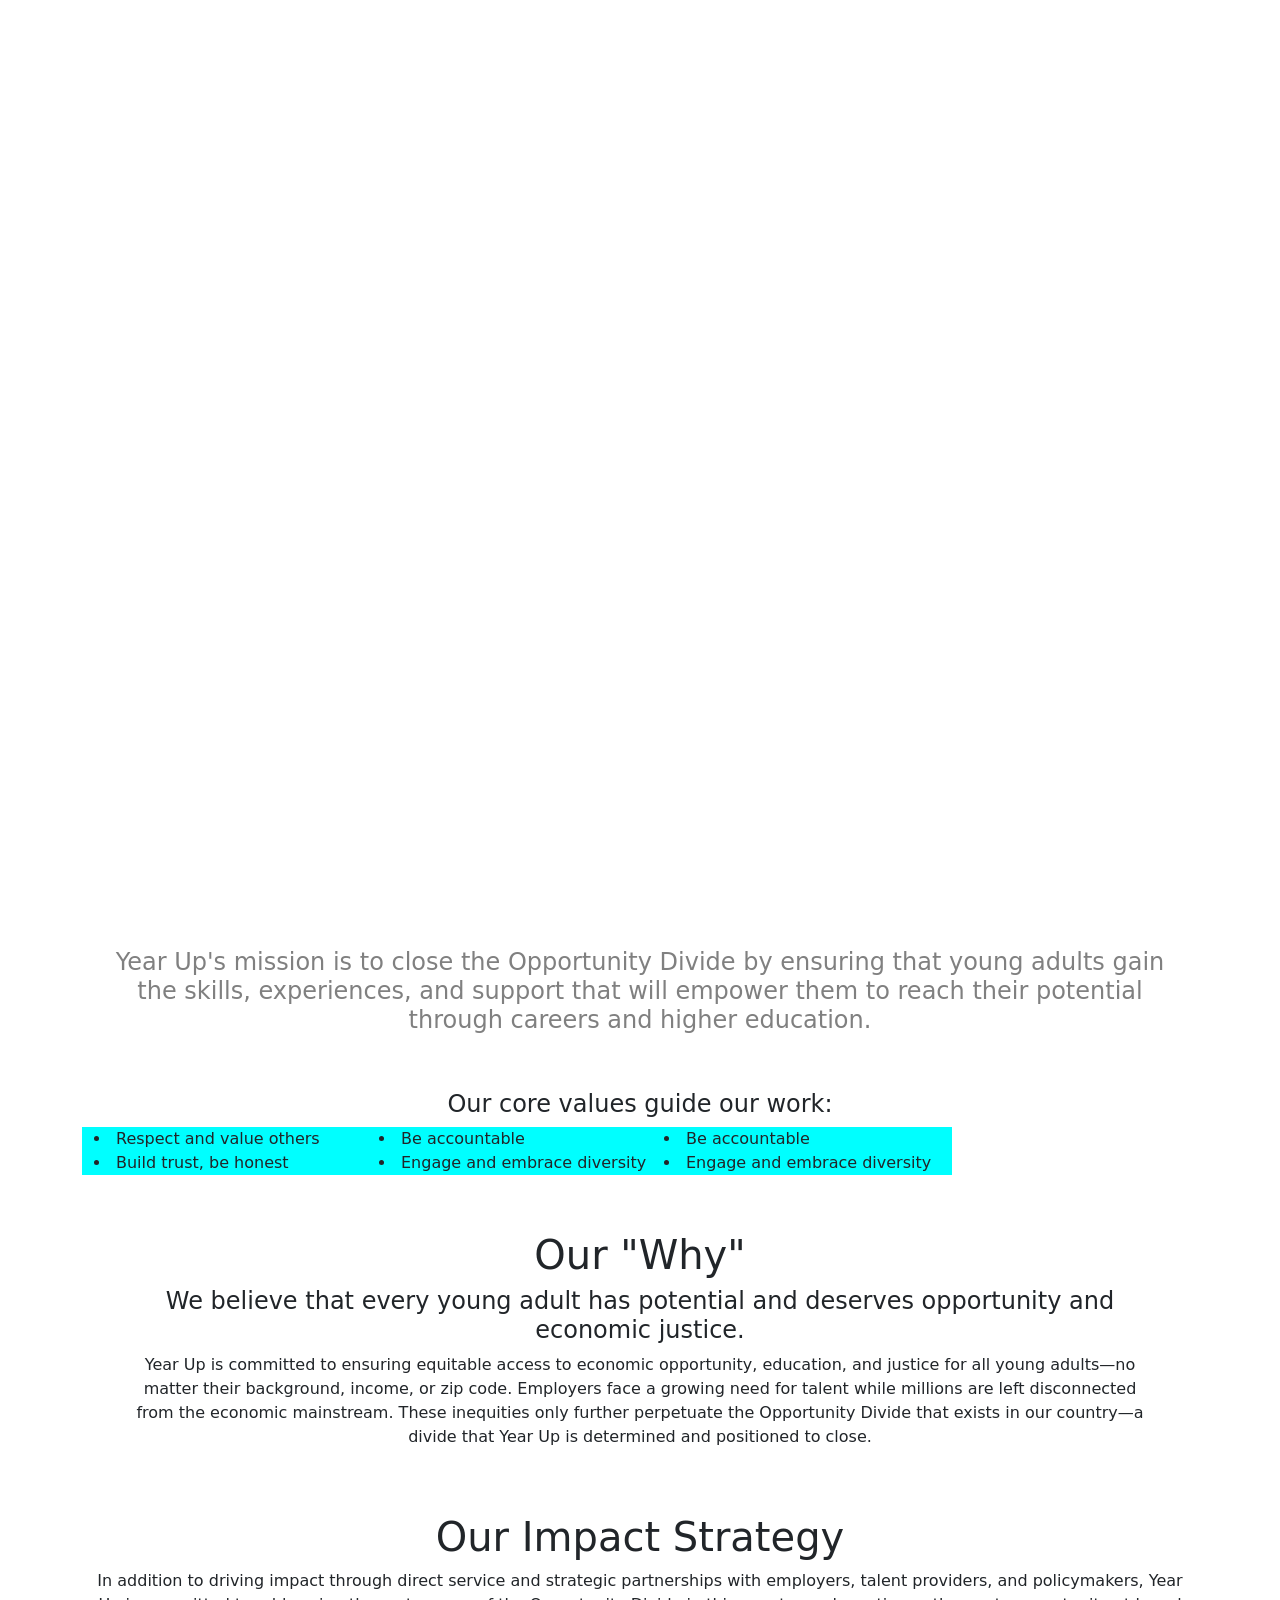
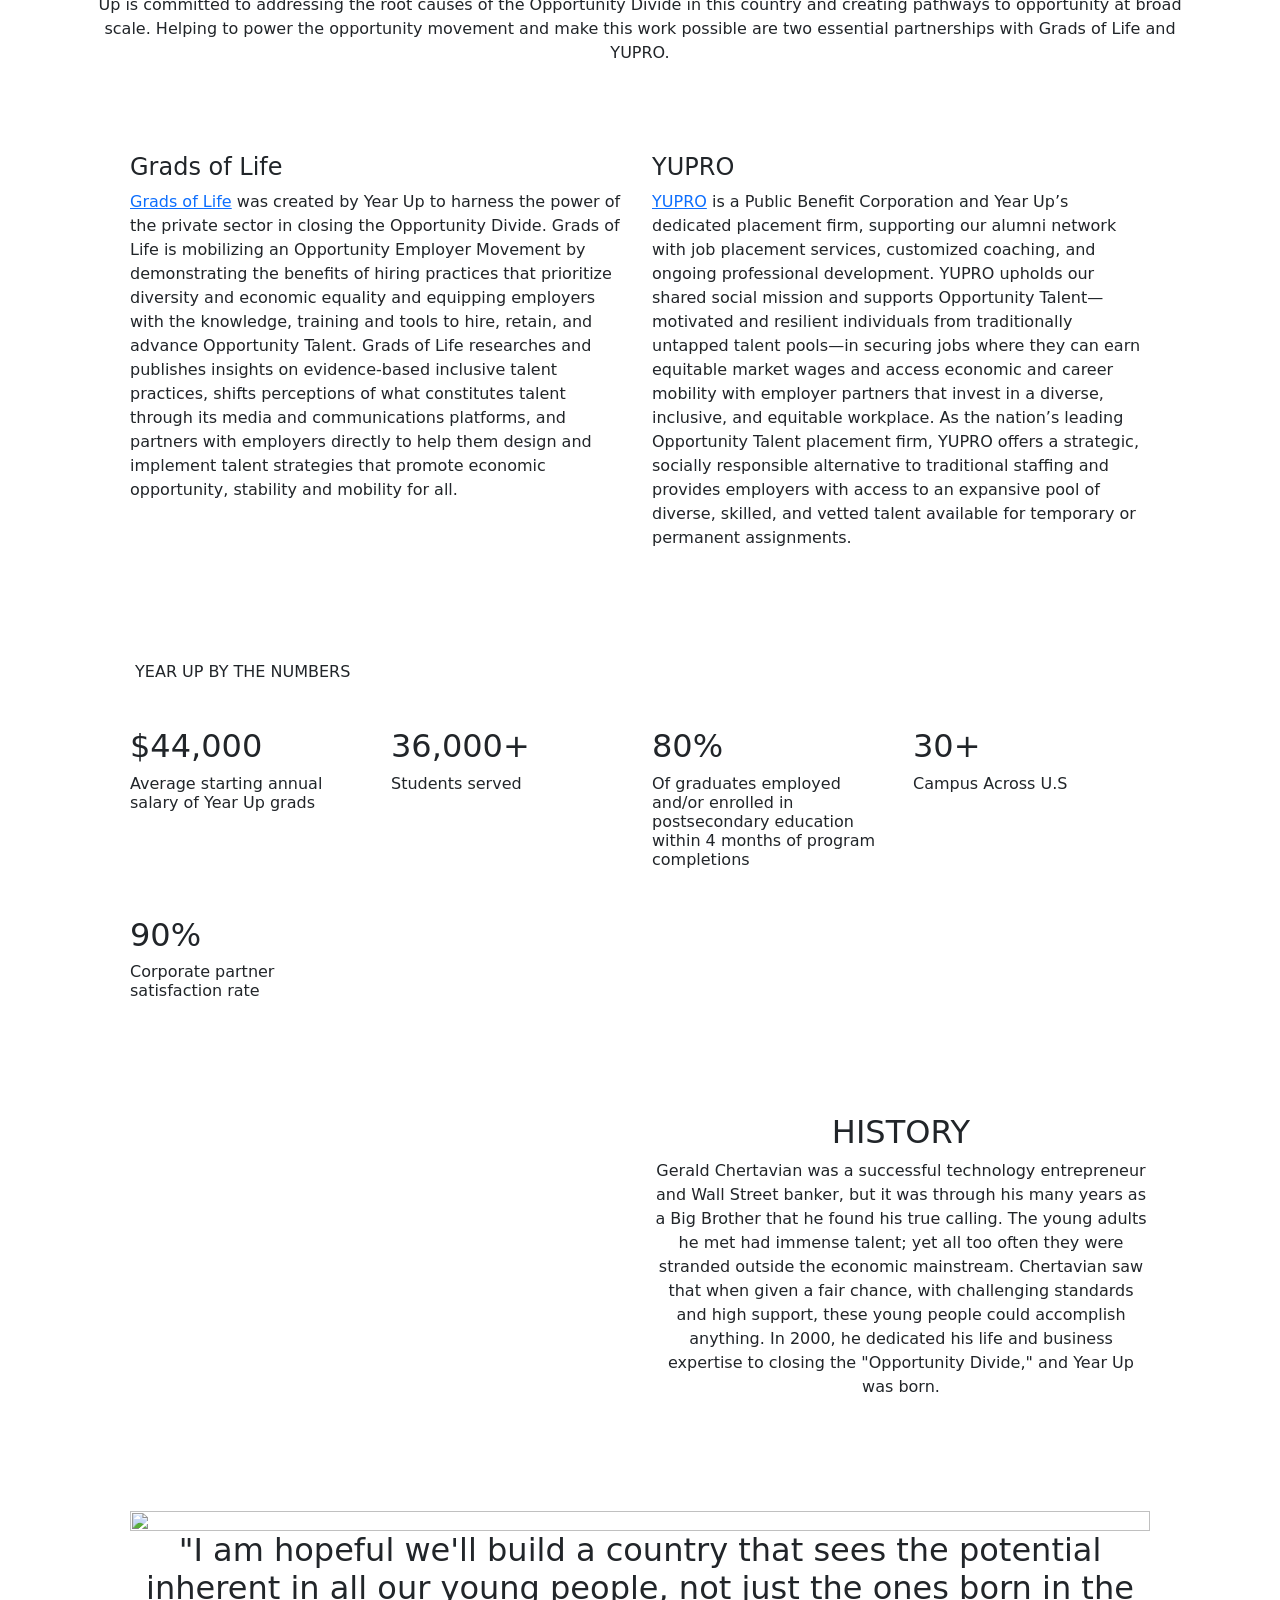
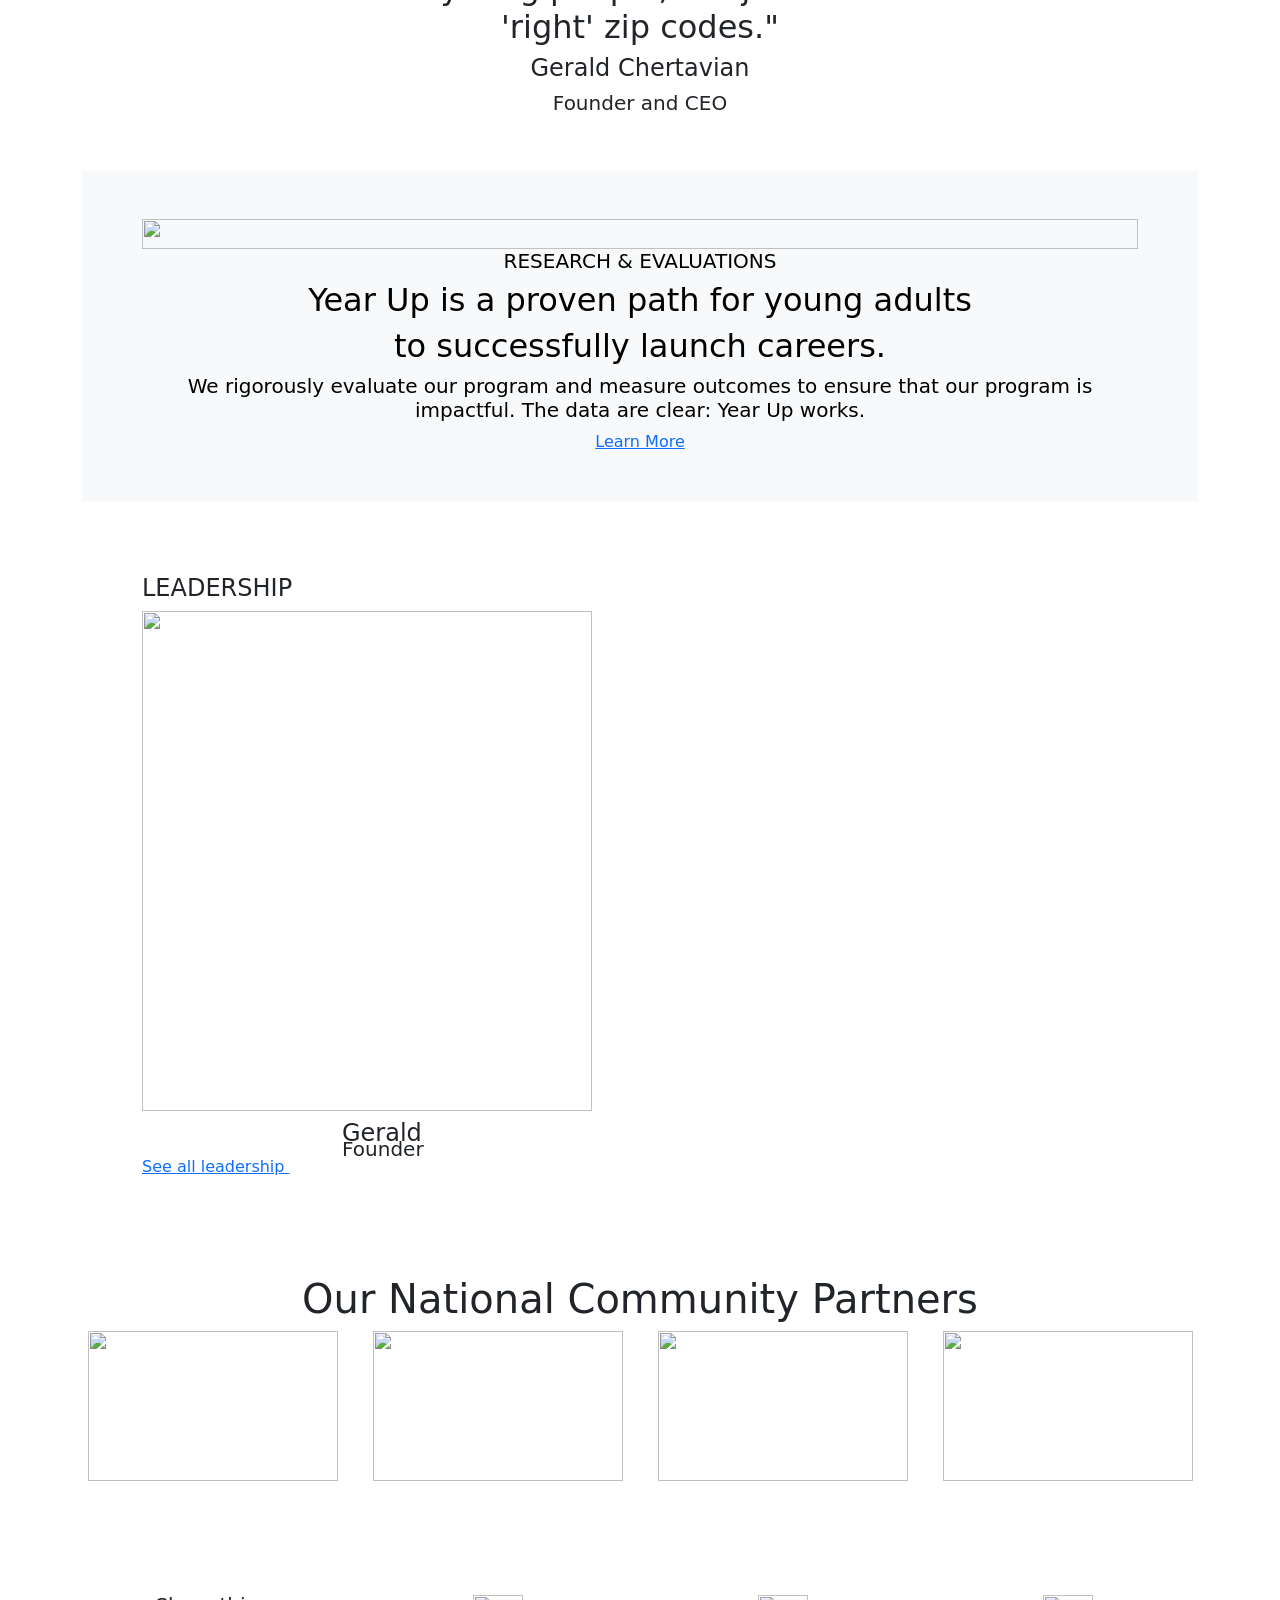
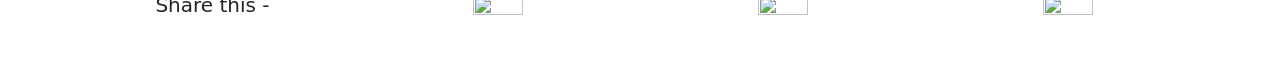
==== about.html @ c157053d "Emoni's" ====
<!DOCTYPE html>
<html lang="en">
<head>
    <meta charset="UTF-8">
    <meta http-equiv="X-UA-Compatible" content="IE=edge">
    <meta name="viewport" content="width=device-width, initial-scale=1.0">
    <title>Document</title>

    <link href="https://cdn.jsdelivr.net/npm/bootstrap@5.2.0-beta1/dist/css/bootstrap.min.css" rel="stylesheet" integrity="sha384-0evHe/X+R7YkIZDRvuzKMRqM+OrBnVFBL6DOitfPri4tjfHxaWutUpFmBp4vmVor" crossorigin="anonymous">
    <link rel="stylesheet" href="https://cdn.jsdelivr.net/npm/bootstrap-icons@1.3.0/font/bootstrap-icons.css">    <link rel="stylesheet" href="about.css">
</head>
<body>
    <section id="hero">
        <div class="container">
          <div class="row">
              <div class="col-8">
            <h1>In the future, every young adult will be able to reach their full potential.</h1>
          </div>
      </div>
        </div>
      </section>

      
    <section class="p-5">
        <div class="container hey">
        <div class="container">
            <div class="row justify-content-center ">
               <h4 id = "green"> Year Up's mission is to close the Opportunity Divide by ensuring that young adults gain
                the skills, experiences, and support that will empower them to reach their potential
                through careers and higher education.</h4> 
            </div>
            </div>
        </div>
    </section>

    <div class="container">
        <div class="row">
            
                <div class = "text-center" id="centerLine"> 
                    <h4> Our core values guide our work:
                    </h4>
                </div>

    <div class="container">
        <div class="row">
        <div class=" col-md-offset-3 col-sm-3 col-sm-offset-3">
            <div> 
                </div> 
                <div class="container bacon">
                    <li>Respect and value others</li>
                    <li>Build trust, be honest</li>
                    </div>

            <div class="h2"> </div> 
        </div>
        <div class="col-6 col-md-3">
            <div > 
                    <div  class="container bacon"> 
                        
                        <div> 
                            </div>  
                                <li>Be accountable</li>
                                <li>Engage and embrace diversity
                                </li>
                                </div>
            

            </div>   <div class="col-md-3">
                
                        </div>
    </div>
    <div class="col-6 col-md-3">

        <div class="container bacon">
            
            
            <li>Be accountable</li>
            <li>Engage and embrace diversity
            </li>
            </div>
   
    </div>
       </h2>
    </section>


    
    <section class="p-5">
        <div class="container text-center">
            <div class="row justify-content-center ">
                <div class="h1">Our "Why"</div>
               <h4 > We believe that every young adult has potential and deserves
                    opportunity and economic justice.</h4>
                    <p>Year Up is committed to ensuring equitable access to economic opportunity, education, and justice for all young adults—no matter their background, income, or zip code. Employers face a growing need for talent while millions are left disconnected from the economic mainstream. These inequities only further
                        perpetuate the Opportunity Divide that exists in our country—a divide that Year Up
                        is determined and positioned to close.</p> 
            </div>
            </div>
        </div>
    </section>


    <section>
        <div class="container text-center">
            <div class="row justify-content-center ">
                <div class="h1">
                    Our Impact Strategy</div>
                    <p>In addition to driving impact through direct service and strategic partnerships with employers, talent providers, and policymakers, Year Up is committed to addressing the root causes of the Opportunity Divide in this country and creating pathways to opportunity at broad scale. Helping to power the opportunity movement and make this work possible are two essential partnerships with Grads of Life and YUPRO.
                        </p> 
            </div>
            </div>
        </div>
    </section>


    <section class="p-5">
        <div class="container" class="ben">
        <div class="row">
            <div class="col-md-6">
               
                <div class="text-right">
            <img src="https://www.yearup.org/themes/yearup/assets/img/icons/diversity-triangle.svg" alt="">
                    <h4>Grads of Life</h4>
                        <p> <a href="https://gradsoflife.org/">Grads of Life</a> was created by Year Up to harness the power of the private sector in closing the Opportunity Divide. Grads of Life is mobilizing an Opportunity Employer Movement by demonstrating the benefits of hiring practices that prioritize diversity and economic equality and equipping employers with the knowledge, training and tools to hire, retain, and advance Opportunity Talent. Grads of Life researches and publishes insights on evidence-based inclusive talent practices, shifts perceptions of what constitutes talent through its media and communications platforms, and partners with employers directly to help them design and implement talent strategies that promote economic opportunity, stability and mobility for all.                            </p>
                        </div>

            </div>
            <div class="col-6 col-md-6">
                <div class="text-right">
            <img src="https://www.yearup.org/themes/yearup/assets/img/icons/shaking-hands.svg" alt="">
            <h4>YUPRO</h4>
                <p> <a href="https://yupro.com/" target="_blank" rel="noopener noreferrer"> YUPRO</a> is a Public Benefit Corporation and Year Up’s dedicated placement firm, supporting our alumni network with job placement services, customized coaching, and ongoing professional development. YUPRO upholds our shared social mission and supports Opportunity Talent—motivated and resilient individuals from traditionally untapped talent pools—in securing jobs where they can earn equitable market wages and access economic and career mobility with employer partners that invest in a diverse, inclusive, and equitable workplace. As the nation’s leading Opportunity Talent placement firm, YUPRO offers a strategic, socially responsible alternative to traditional staffing and provides employers with access to an expansive pool of diverse, skilled, and vetted talent available for temporary or permanent assignments.
                    </p>
                </div>
            </div>
        </div>
    </div>
    </section>




<section  class="p-5">
   <h2 class="heading-upper icon block statistics animate">

<div class="container">
    <div class="row">
        <div class="h6"> <img src="https://www.yearup.org/themes/yearup/assets/img/icons/statistics.svg" alt=""> YEAR UP BY THE NUMBERS </div>
    <div class="col-6 col-md-3"> <img src="	https://www.yearup.org/sites/default/files/2018-12/avg-salary.svg" alt="">
    <div class="h2">$44,000 </div> <div class="h6">Average starting annual salary of Year Up grads</div></div>
    <div class="col-6 col-md-3"> <img src="	https://www.yearup.org/sites/default/files/2018-12/students.svg" alt="">
        <div class="h2">36,000+ </div> <div class="h6">Students served</div></div>
    <div class="col-6 col-md-3"> <img src="https://www.yearup.org/sites/default/files/2018-12/grads.svg" alt="">
        <div class="h2">80% </div> <div class="h6">Of graduates employed and/or enrolled in postsecondary education within 4 months of program completions</div></div>
    <div class="col-6 col-md-3"> <img src="https://www.yearup.org/sites/default/files/2018-12/map.svg" alt="">
    <div class="h2">30+ </div> <div class="h6">Campus Across U.S</div></div>
    <div class="col-6 col-md-3"> <img src="https://www.yearup.org/sites/default/files/2019-01/thumbsup-lg.svg" alt=""> 
    <div class="h2">90% </div> <div class="h6">Corporate partner satisfaction rate</div></div>  
</div>
   </h2>
</section>

<section class="p-5">
    <div class="container">
    <div class="row">
        <div class="col-md-6">
            <img src="https://www.yearup.org/sites/default/files/2018-12/history-img.jpg" alt="">
        </div>
        <div class="col-6 col-md-6">
            <div class="text-center">
        
        <h2>HISTORY</h2>
            <p>
                Gerald Chertavian was a successful technology entrepreneur and Wall Street banker, 
                but it was through his many years as a Big Brother that he found his true calling. 
                The young adults he met had immense talent; yet all too often they were stranded outside
                the economic mainstream. Chertavian saw that when given a fair chance, with challenging 
                standards and high support, these young people could accomplish anything. 
                In 2000, he dedicated his life and business expertise to closing the "Opportunity Divide," 
                and Year Up was born.
                </p>
            </div>
        </div>
    </div>
</div>
</section>

<section class="p-5">
    <div class="container">
        <div class="row justify-content-center ">
            
           <img src="https://www.yearup.org/themes/yearup/assets/img/icons/quotation-marks-gold.svg" width="20" height= "20" alt="">
           <h2 id = "blue"> "I am hopeful we'll build a country that sees the potential inherent in all our young people, not just the ones born in the 'right' zip codes."</h2> 
        </div>
        <div>
            <H4 id= "name" > Gerald Chertavian </H4>
            <H5 id= "name" > Founder and CEO
            </H5>
        </div>
    </div>
    </div>
</section>

<section  class="p-5 bg-light">
<div class="container">
    <div id ="lower" class="row justify-content-center ">
    <img src="https://www.yearup.org/themes/yearup/assets/img/icons/microscope.svg" width="20" height= "30"  alt="">
    <h5 class="text-center">RESEARCH & EVALUATIONS</h5>
    <h2 class="text-center">  Year Up is a proven path for young adults </h2>
       <h2 class="text-center"> to successfully launch careers.</h2>
       <h5 class="text-center"> We rigorously evaluate our program and measure outcomes to ensure that our program is impactful.
        The data are clear: Year Up works.</h5>
        <a class = "text-center" href="https://www.yearup.org/about/research"> Learn More </a>

</div>
</section>

<section class="p-5">
    <div class="container">
    <div class="row">
        <div class="col-6 col-md-6">
            <img src="https://www.yearup.org/themes/yearup/assets/img/icons/profile.svg" alt="">
              <h4 class="text-right"> LEADERSHIP</h4>
          <h6> <img src="https://www.yearup.org/sites/default/files/2019-01/gerald%402x.png"  width="450" 
            height="500" alt=""></h6>  
            <H4 id= "ceo" > Gerald </H4>
            <H5 id= "ceo" > Founder   </H5>
            <a id ="ceo" href="https://www.yearup.org/about/leadership"> See all leadership <img src="https://www.yearup.org/themes/yearup/assets/img/icons/right-arrow-darkblue.svg" alt=""> </a> 
              </svg>
        </div>

        <div class="col-6 ">
           
        
            </div>
        </div>
    </div>
</div>
</section>


<section  class="p-5">
 <div class="container text-center">
     <div class="row">
         <div class="h1" id = "national" > Our National Community Partners
         </div>
         <div class="row"></div>
     <div class="col-6 col-md-3"> <img src="https://www.yearup.org/sites/default/files/2020-03/RGB_Primary_BBBSA-black-green-1smallish.png" width="250" height="150" alt="">
     <div class="h2"></div> <div class="h6"></div></div>
     <div class="col-6 col-md-3"> <img src="https://www.yearup.org/sites/default/files/2020-03/Lyft%20logo%20-%20smallish.png" width="250" height="150"alt="">
         <div class="h2"> </div> <div class="h6"></div></div>
     <div class="col-6 col-md-3"> <img src="https://www.yearup.org/sites/default/files/2020-03/InspireCIO-Logo-Horizontal-lilbigger.jpg" width="250" height="150"alt="">
         <div class="h2"> </div> <div class="h6"></div></div>
     <div class="col-6 col-md-3"> <img src="https://www.yearup.org/sites/default/files/2020-03/Players-Coalition-Logo-Gray-small.png" width="250" height="150" alt="">
     <div class="h2"></div>
   </div></div>  
 </div>
    </h2>
 </section>

 <section  class="p-5">
    <div class="container text-center">

        <div class="row">
        
          
            <div class="h5"  > 
            </div>
        <div class="col-6 col-md-3"> <div class="h5"  > Share this       -
        </div>
        <div ></div> <div></div></div>
        <div class="col-6 col-md-3"><a href="https://www.instagram.com/yearup/?hl=en" target="_blank" rel="noopener noreferrer"> <img  src="https://www.yearup.org/themes/yearup/assets/img/icons/instagram.svg"  width="50" height="20" alt=""> </a>
            <div class="h2"> </div> <div class="h6"></div></div>
        <div class="col-6 col-md-3"> <a href="https://twitter.com/intent/tweet?url=https://www.yearup.org%2Fabout" target="_blank" rel="noopener noreferrer"> <img  src="https://www.yearup.org/themes/yearup/assets/img/icons/twitter.svg"  width="50" height="20" alt=""> </a>
            <div class="h2"> </div> <div class="h6"></div></div>
        <div class="col-6 col-md-3">
            <a href=https://www.facebook.com/login.php?skip_api_login=1&api_key=281506663416792&signed_next=1&next=https%3A%2F%2Fwww.facebook.com%2Fv10.0%2Fdialog%2Fshare%3Fchannel%3Dhttps%253A%252F%252Fstaticxx.facebook.com%252Fx%252Fconnect%252Fxd_arbiter%252F%253Fversion%253D46%2523cb%253Df2066f03a9977fc%2526domain%253Dwww.yearup.org%2526is_canvas%253Dfalse%2526origin%253Dhttps%25253A%25252F%25252Fwww.yearup.org%25252Ff24c91f2d556594%2526relation%253Dopener%26redirect_uri%3Dhttps%253A%252F%252Fstaticxx.facebook.com%252Fx%252Fconnect%252Fxd_arbiter%252F%253Fversion%253D46%2523cb%253Df10959540cfd4ac%2526domain%253Dwww.yearup.org%2526is_canvas%253Dfalse%2526origin%253Dhttps%25253A%25252F%25252Fwww.yearup.org%25252Ff24c91f2d556594%2526relation%253Dopener%2526frame%253Df2dbfc014e8449%2526result%253D%252522xxRESULTTOKENxx%252522%26display%3Dpopup%26href%3Dhttps%253A%252F%252Fwww.yearup.org%252Fabout%26client_id%3D281506663416792%26ret%3Dlogin%26sdk%3Djoey%26fallback_redirect_uri%3Dhttps%253A%252F%252Fwww.yearup.org%252Fabout&cancel_url=https%3A%2F%2Fstaticxx.facebook.com%2Fx%2Fconnect%2Fxd_arbiter%2F%3Fversion%3D46%23cb%3Df10959540cfd4ac%26domain%3Dwww.yearup.org%26is_canvas%3Dfalse%26origin%3Dhttps%253A%252F%252Fwww.yearup.org%252Ff24c91f2d556594%26relation%3Dopener%26frame%3Df2dbfc014e8449%26result%3D%257B%2522error_code%2522%253A4201%252C%2522error_message%2522%253A%2522User%2Bcanceled%2Bthe%2BDialog%2Bflow%2522%257D%26error_code%3D4201%26error_message%3DUser%2Bcanceled%2Bthe%2BDialog%2Bflow%26e2e%3D%257B%257D&display=popup&locale=en_US" target="_blank" rel="noopener noreferrer"> <img  src="https://www.yearup.org/themes/yearup/assets/img/icons/facebook.svg"  width="50" height="20" alt=""> </a>
        <div class="h2"></div>
      </div></div>  
    </div>
       </h2>
    </section>

    <script src="https://cdn.jsdelivr.net/npm/bootstrap@5.2.0-beta1/dist/js/bootstrap.bundle.min.js" integrity="sha384-pprn3073KE6tl6bjs2QrFaJGz5/SUsLqktiwsUTF55Jfv3qYSDhgCecCxMW52nD2" crossorigin="anonymous"></script> 
</body>
</html>
---- about.css ----
h1 {
       
  
        font-size: 40px;
        font-family: Arial, 
            Helvetica, sans-serif;
        background: linear-gradient( #ffffff, #677200fa,
           );
        -webkit-text-fill-color: transparent;
       

      
    }

    #hero {
        width: 100%;
        height: 100vh;
        background: url('images/heroheaders/abouthero.jpg') no-repeat center / cover;
        color: whitesmoke;
    }
    
    #hero h1 {
        margin-top: 520px;
        font-size: 4.5rem;
        font-weight: bolder;
    }

#blue{
    
    padding: auto;
    
     background: -moz-radial-gradient(#ffffff, #fff566fa);
     text-align: center;
}

#name{

    text-align: center;
    
}

#centerLine{
    text-align: center;
}

#ceo{
    width: 30px;
    height: 10px;
}

#ceo{
    text-align: center;

text-indent: 200px;}



#green{

    padding: auto;
    color: grey;
    background: -moz-radial-gradient(#ffffff, #fff566fa);
    text-align: center;

}

#lower{
    color: black;
}

#national{
    text-align: center;
}


.bacon{
    width: 300px;
  
    text-align: ;
    background-color: aqua;
}
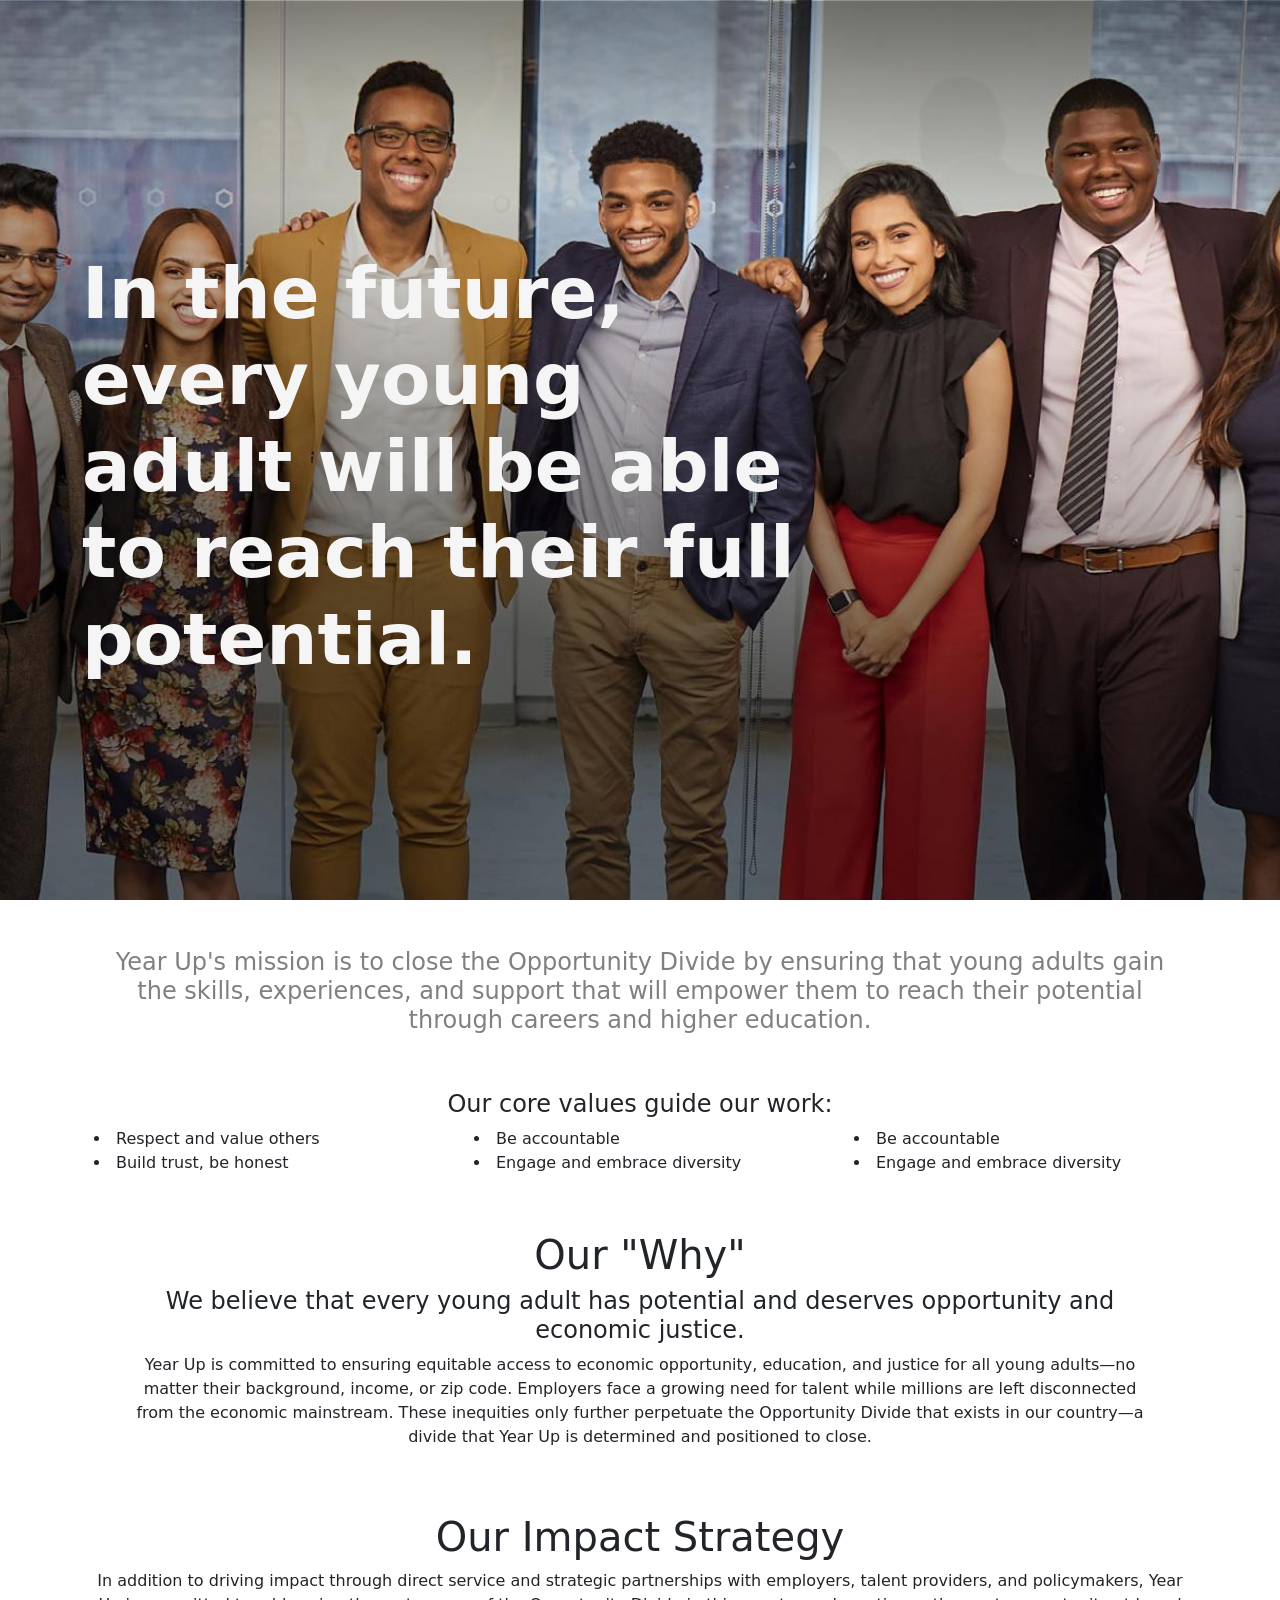
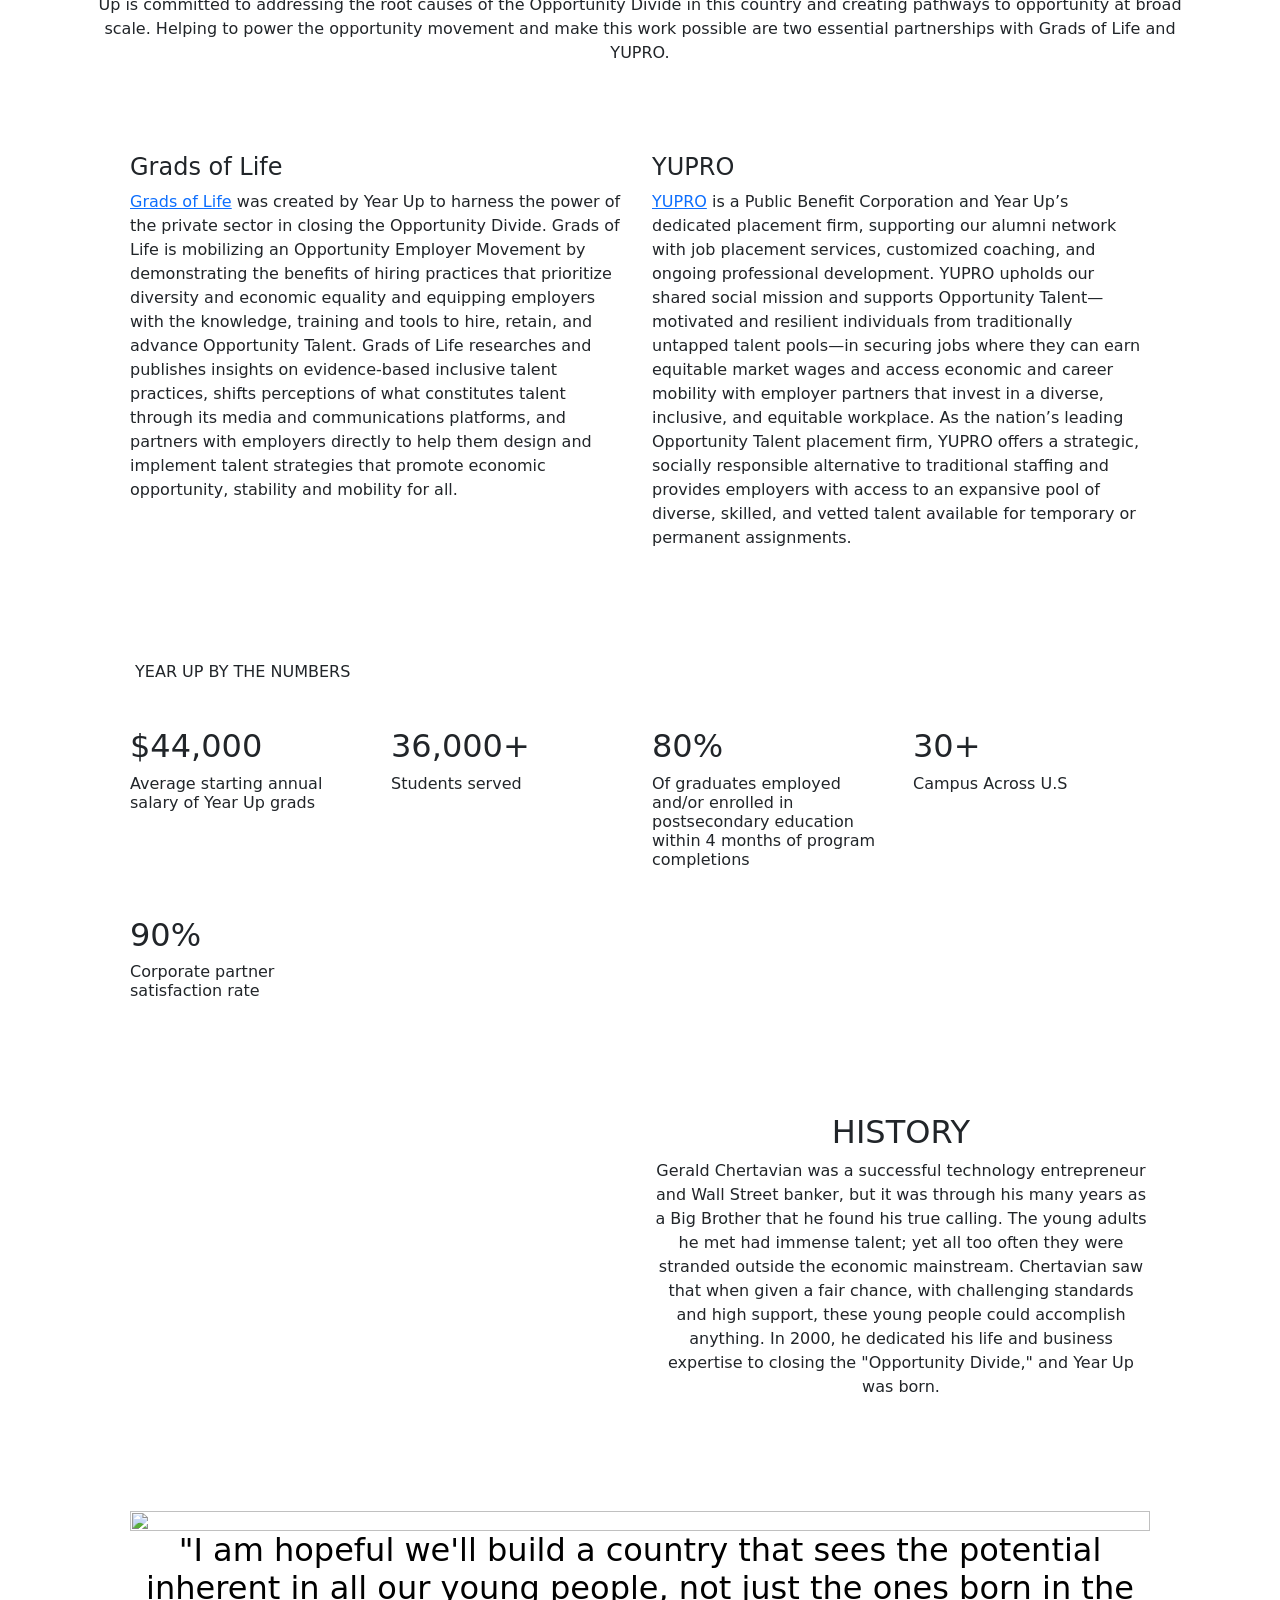
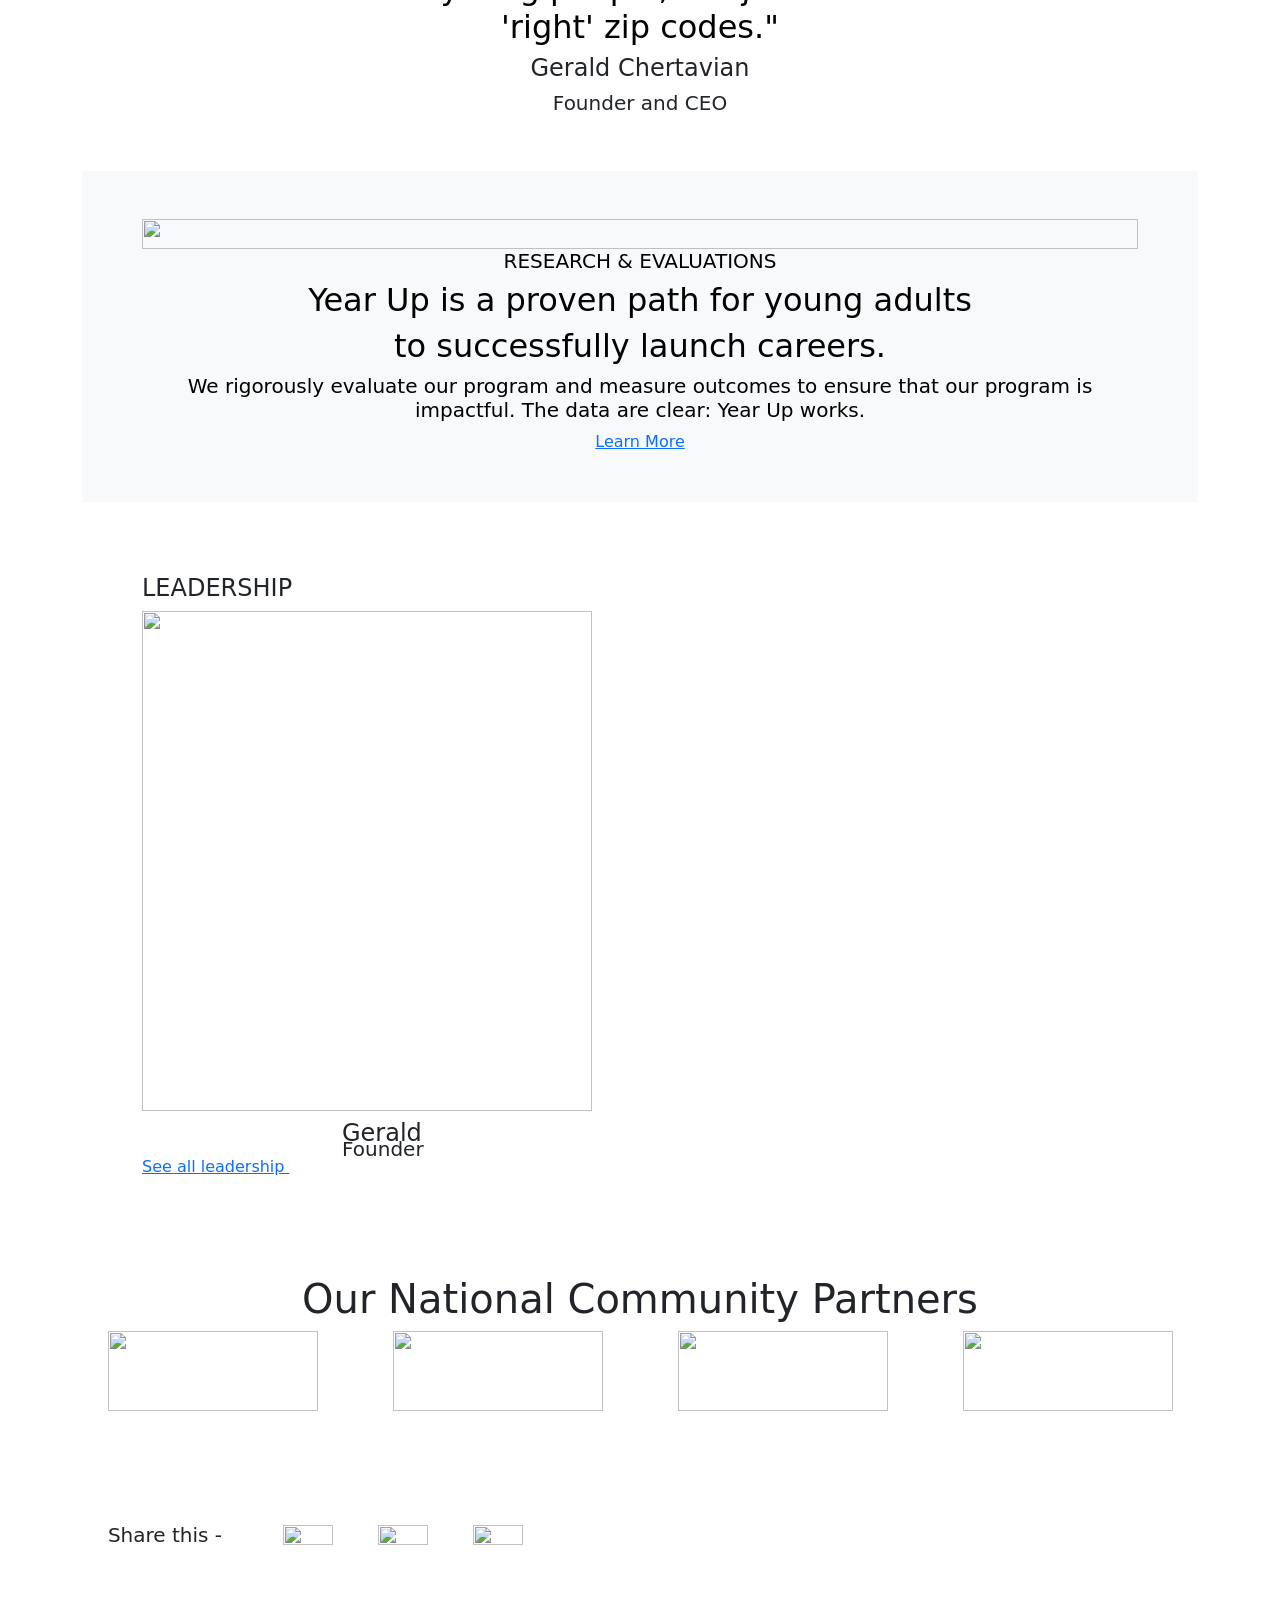
==== commit 1e94c945: "Emoni's Commit" ====
--- a/about.html
+++ b/about.html
@@ -41,19 +41,18 @@
                     </h4>
                 </div>
 
-    <div class="container">
+    <div class="container-bacon">
         <div class="row">
-        <div class=" col-md-offset-3 col-sm-3 col-sm-offset-3">
+        <div class=" col-md-offset-4 col-sm-4 col-sm-offset-4">
             <div> 
                 </div> 
                 <div class="container bacon">
                     <li>Respect and value others</li>
                     <li>Build trust, be honest</li>
                     </div>
-
             <div class="h2"> </div> 
         </div>
-        <div class="col-6 col-md-3">
+        <div class="col-6 col-md-4">
             <div > 
                     <div  class="container bacon"> 
                         
@@ -65,11 +64,11 @@
                                 </div>
             
 
-            </div>   <div class="col-md-3">
+            </div>   <div class="col-md-4">
                 
                         </div>
     </div>
-    <div class="col-6 col-md-3">
+    <div class="col-6 col-md-4">
 
         <div class="container bacon">
             
@@ -245,13 +244,13 @@
          <div class="h1" id = "national" > Our National Community Partners
          </div>
          <div class="row"></div>
-     <div class="col-6 col-md-3"> <img src="https://www.yearup.org/sites/default/files/2020-03/RGB_Primary_BBBSA-black-green-1smallish.png" width="250" height="150" alt="">
+     <div class="col-6 col-md-3"> <img src="https://www.yearup.org/sites/default/files/2020-03/RGB_Primary_BBBSA-black-green-1smallish.png" width="210" height="80" alt="">
      <div class="h2"></div> <div class="h6"></div></div>
-     <div class="col-6 col-md-3"> <img src="https://www.yearup.org/sites/default/files/2020-03/Lyft%20logo%20-%20smallish.png" width="250" height="150"alt="">
+     <div class="col-6 col-md-3"> <img src="https://www.yearup.org/sites/default/files/2020-03/Lyft%20logo%20-%20smallish.png" width="210" height="80"alt="">
          <div class="h2"> </div> <div class="h6"></div></div>
-     <div class="col-6 col-md-3"> <img src="https://www.yearup.org/sites/default/files/2020-03/InspireCIO-Logo-Horizontal-lilbigger.jpg" width="250" height="150"alt="">
+     <div class="col-6 col-md-3"> <img src="https://www.yearup.org/sites/default/files/2020-03/InspireCIO-Logo-Horizontal-lilbigger.jpg" width="210" height="80"alt="">
          <div class="h2"> </div> <div class="h6"></div></div>
-     <div class="col-6 col-md-3"> <img src="https://www.yearup.org/sites/default/files/2020-03/Players-Coalition-Logo-Gray-small.png" width="250" height="150" alt="">
+     <div class="col-6 col-md-3"> <img src="https://www.yearup.org/sites/default/files/2020-03/Players-Coalition-Logo-Gray-small.png" width="210" height="80" alt="">
      <div class="h2"></div>
    </div></div>  
  </div>
@@ -260,20 +259,17 @@
 
  <section  class="p-5">
     <div class="container text-center">
-
-        <div class="row">
-        
-          
+        <div class="row ">
             <div class="h5"  > 
             </div>
-        <div class="col-6 col-md-3"> <div class="h5"  > Share this       -
+        <div class="col-6 col-md-2"> <div class="h5"  > Share this       -
         </div>
         <div ></div> <div></div></div>
-        <div class="col-6 col-md-3"><a href="https://www.instagram.com/yearup/?hl=en" target="_blank" rel="noopener noreferrer"> <img  src="https://www.yearup.org/themes/yearup/assets/img/icons/instagram.svg"  width="50" height="20" alt=""> </a>
+        <div class="col-6 col-md-1"><a href="https://www.instagram.com/yearup/?hl=en" target="_blank" rel="noopener noreferrer"> <img  src="https://www.yearup.org/themes/yearup/assets/img/icons/instagram.svg"  width="50" height="20" alt=""> </a>
             <div class="h2"> </div> <div class="h6"></div></div>
-        <div class="col-6 col-md-3"> <a href="https://twitter.com/intent/tweet?url=https://www.yearup.org%2Fabout" target="_blank" rel="noopener noreferrer"> <img  src="https://www.yearup.org/themes/yearup/assets/img/icons/twitter.svg"  width="50" height="20" alt=""> </a>
+        <div class="col-6 col-md-1"> <a href="https://twitter.com/intent/tweet?url=https://www.yearup.org%2Fabout" target="_blank" rel="noopener noreferrer"> <img  src="https://www.yearup.org/themes/yearup/assets/img/icons/twitter.svg"  width="50" height="20" alt=""> </a>
             <div class="h2"> </div> <div class="h6"></div></div>
-        <div class="col-6 col-md-3">
+        <div class="col-6 col-md-1">
             <a href=https://www.facebook.com/login.php?skip_api_login=1&api_key=281506663416792&signed_next=1&next=https%3A%2F%2Fwww.facebook.com%2Fv10.0%2Fdialog%2Fshare%3Fchannel%3Dhttps%253A%252F%252Fstaticxx.facebook.com%252Fx%252Fconnect%252Fxd_arbiter%252F%253Fversion%253D46%2523cb%253Df2066f03a9977fc%2526domain%253Dwww.yearup.org%2526is_canvas%253Dfalse%2526origin%253Dhttps%25253A%25252F%25252Fwww.yearup.org%25252Ff24c91f2d556594%2526relation%253Dopener%26redirect_uri%3Dhttps%253A%252F%252Fstaticxx.facebook.com%252Fx%252Fconnect%252Fxd_arbiter%252F%253Fversion%253D46%2523cb%253Df10959540cfd4ac%2526domain%253Dwww.yearup.org%2526is_canvas%253Dfalse%2526origin%253Dhttps%25253A%25252F%25252Fwww.yearup.org%25252Ff24c91f2d556594%2526relation%253Dopener%2526frame%253Df2dbfc014e8449%2526result%253D%252522xxRESULTTOKENxx%252522%26display%3Dpopup%26href%3Dhttps%253A%252F%252Fwww.yearup.org%252Fabout%26client_id%3D281506663416792%26ret%3Dlogin%26sdk%3Djoey%26fallback_redirect_uri%3Dhttps%253A%252F%252Fwww.yearup.org%252Fabout&cancel_url=https%3A%2F%2Fstaticxx.facebook.com%2Fx%2Fconnect%2Fxd_arbiter%2F%3Fversion%3D46%23cb%3Df10959540cfd4ac%26domain%3Dwww.yearup.org%26is_canvas%3Dfalse%26origin%3Dhttps%253A%252F%252Fwww.yearup.org%252Ff24c91f2d556594%26relation%3Dopener%26frame%3Df2dbfc014e8449%26result%3D%257B%2522error_code%2522%253A4201%252C%2522error_message%2522%253A%2522User%2Bcanceled%2Bthe%2BDialog%2Bflow%2522%257D%26error_code%3D4201%26error_message%3DUser%2Bcanceled%2Bthe%2BDialog%2Bflow%26e2e%3D%257B%257D&display=popup&locale=en_US" target="_blank" rel="noopener noreferrer"> <img  src="https://www.yearup.org/themes/yearup/assets/img/icons/facebook.svg"  width="50" height="20" alt=""> </a>
         <div class="h2"></div>
       </div></div>  
--- a/about.css
+++ b/about.css
@@ -1,4 +1,4 @@
-
+/* 
     h1 {
        
   
@@ -11,17 +11,17 @@
        
 
       
-    }
+    } */
 
     #hero {
         width: 100%;
         height: 100vh;
-        background: url('images/heroheaders/abouthero.jpg') no-repeat center / cover;
+        background: url('YearUp Images/Home/heroheaders/abouthero.jpg') no-repeat center / cover;
         color: whitesmoke;
     }
     
     #hero h1 {
-        margin-top: 520px;
+        margin-top: 250px;
         font-size: 4.5rem;
         font-weight: bolder;
     }
@@ -29,8 +29,9 @@
 #blue{
     
     padding: auto;
-    
-     background: -moz-radial-gradient(#ffffff, #fff566fa);
+
+    padding: 4px,0px, 9px, 27px ;
+    color: rgb(0, 0, 0);
      text-align: center;
 }
 
@@ -74,9 +75,9 @@
 }
 
 
-.bacon{
-    width: 300px;
+.container-bacon{
+    /* width: 300px; */
   
-    text-align: ;
-    background-color: aqua;
+    text-align: left ;
+    
 }
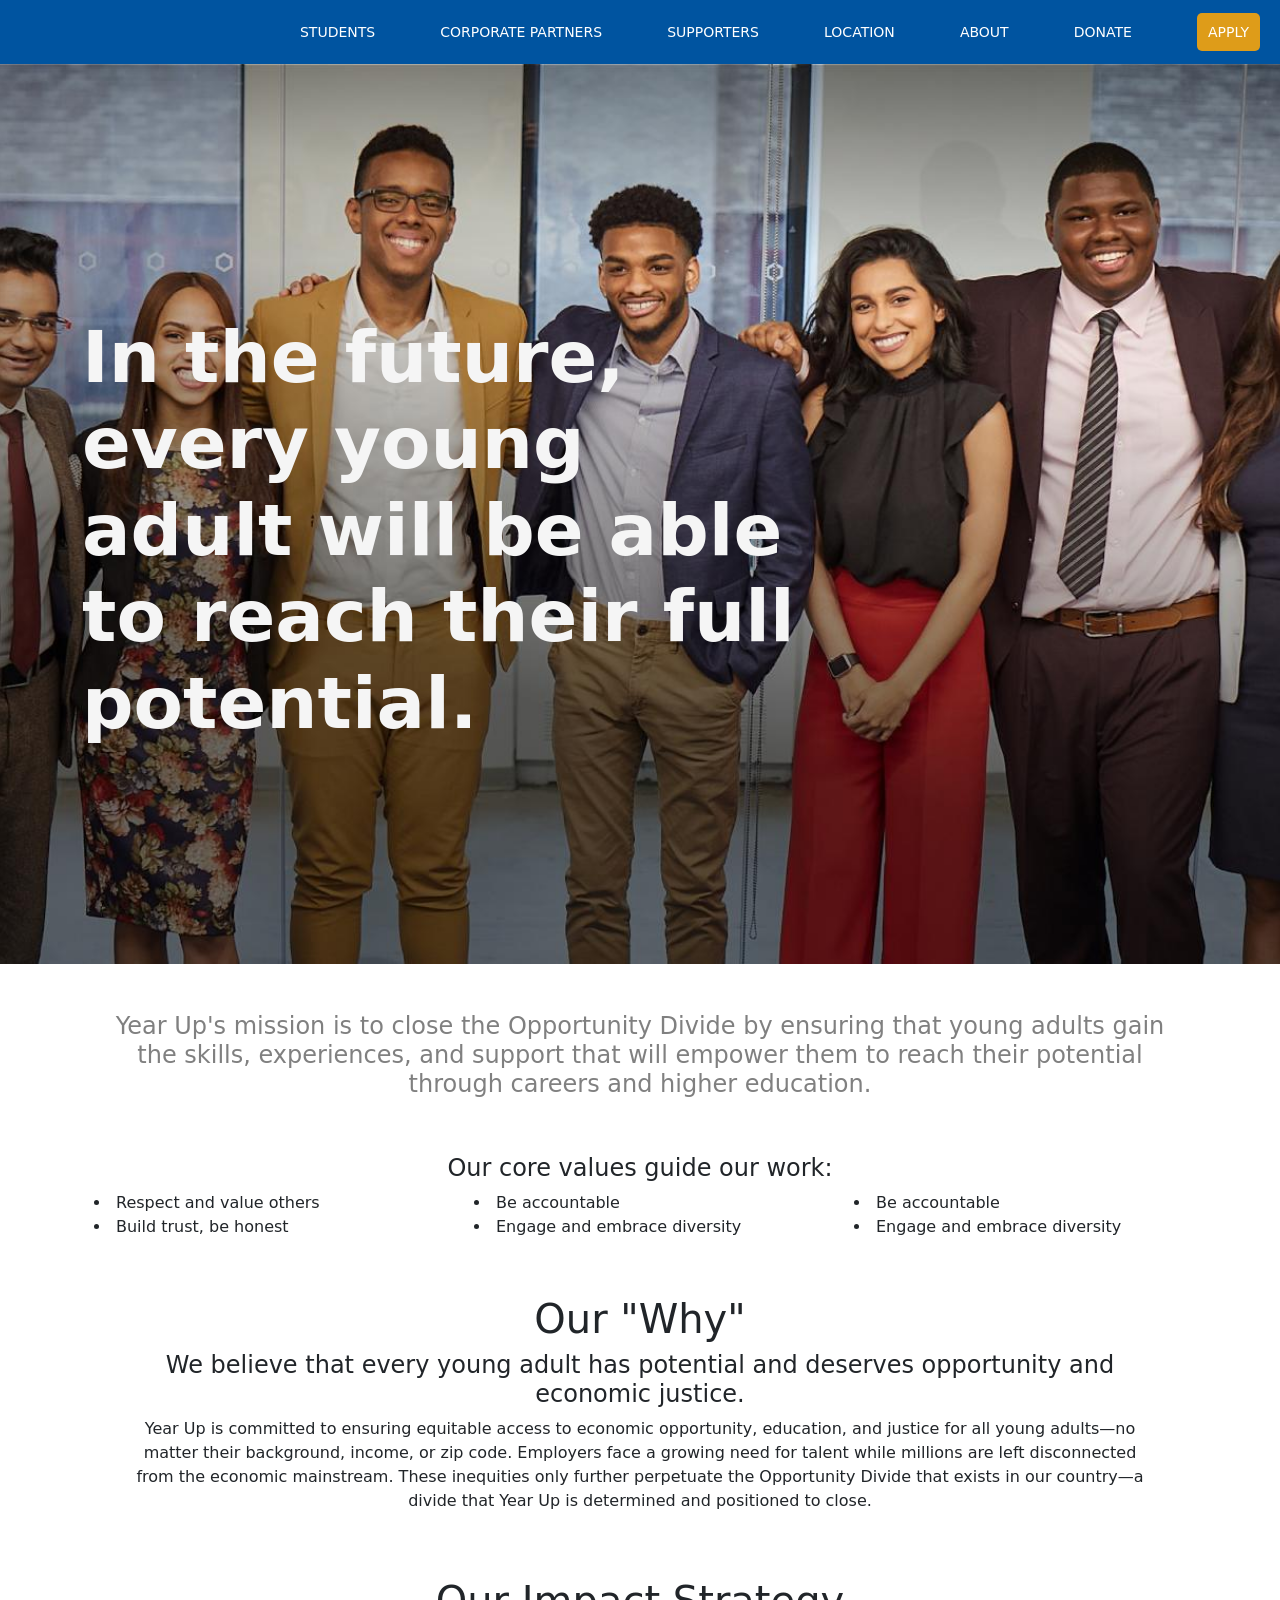
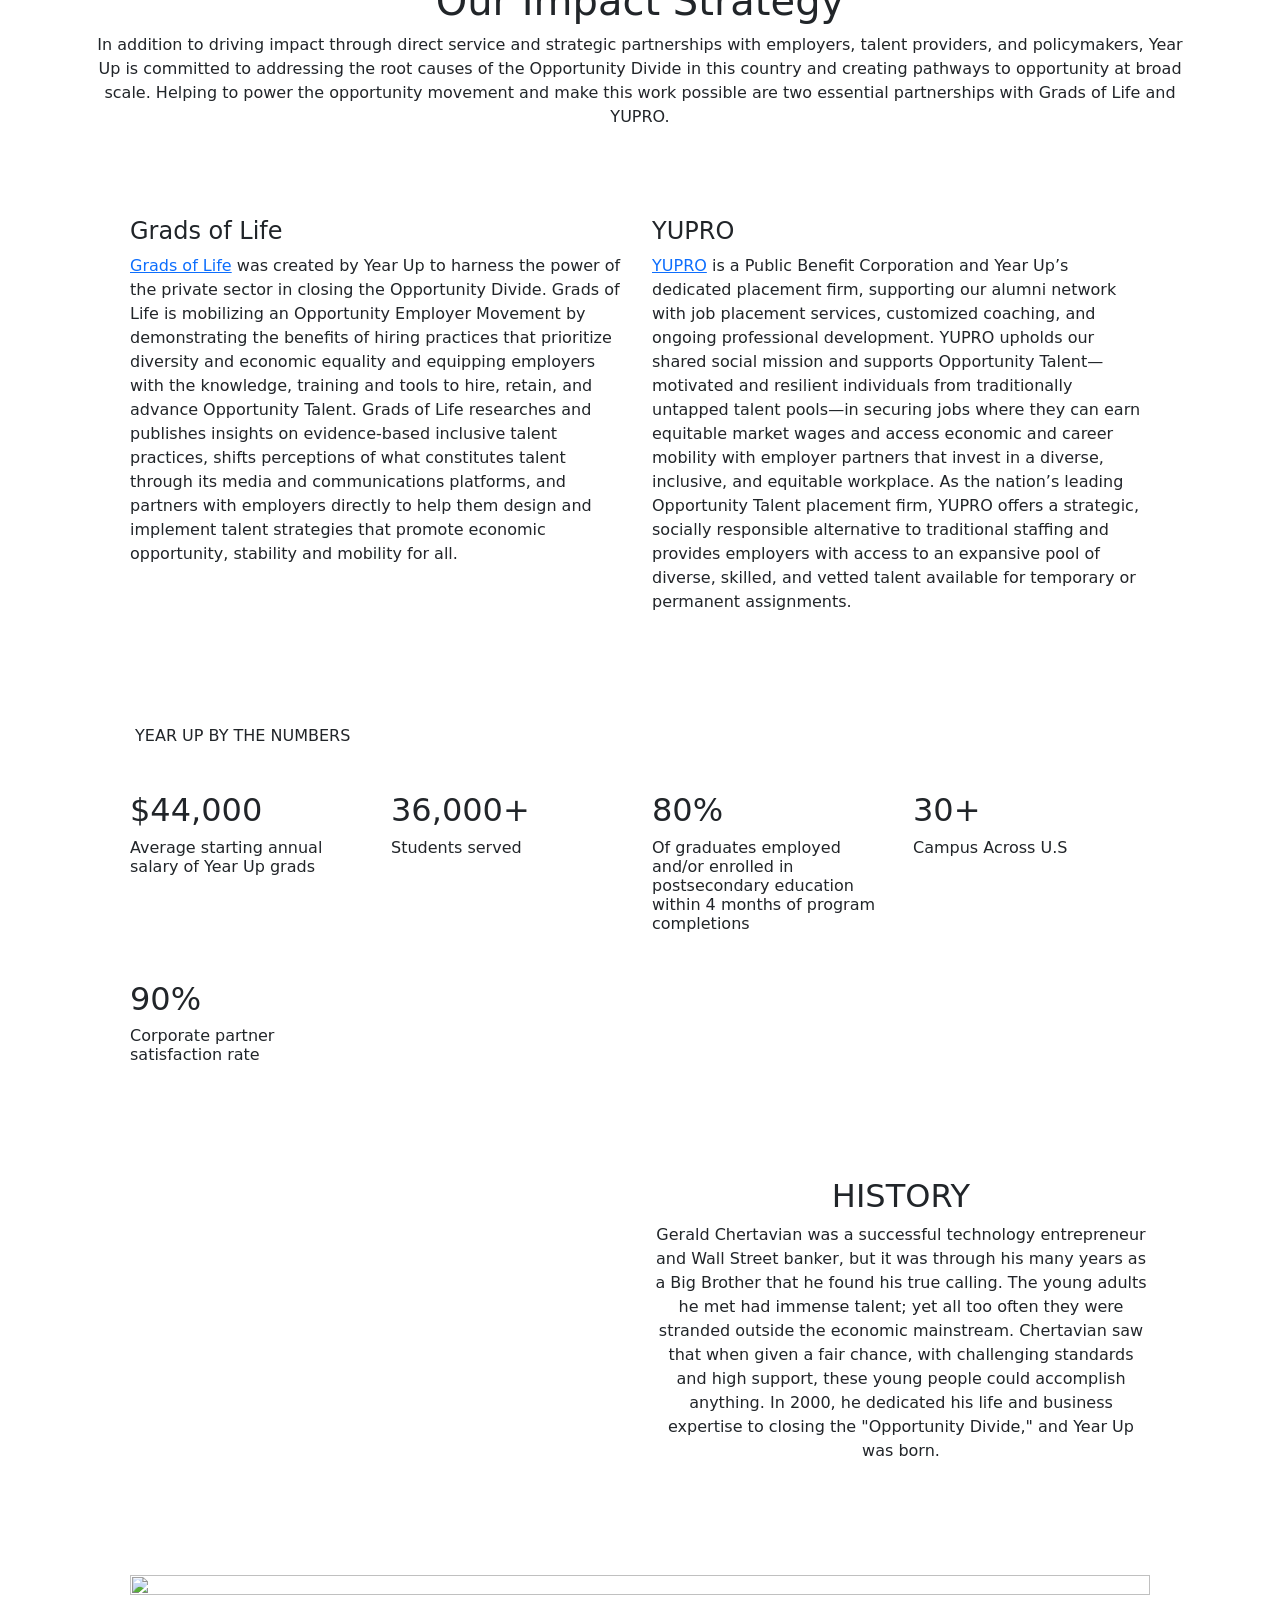
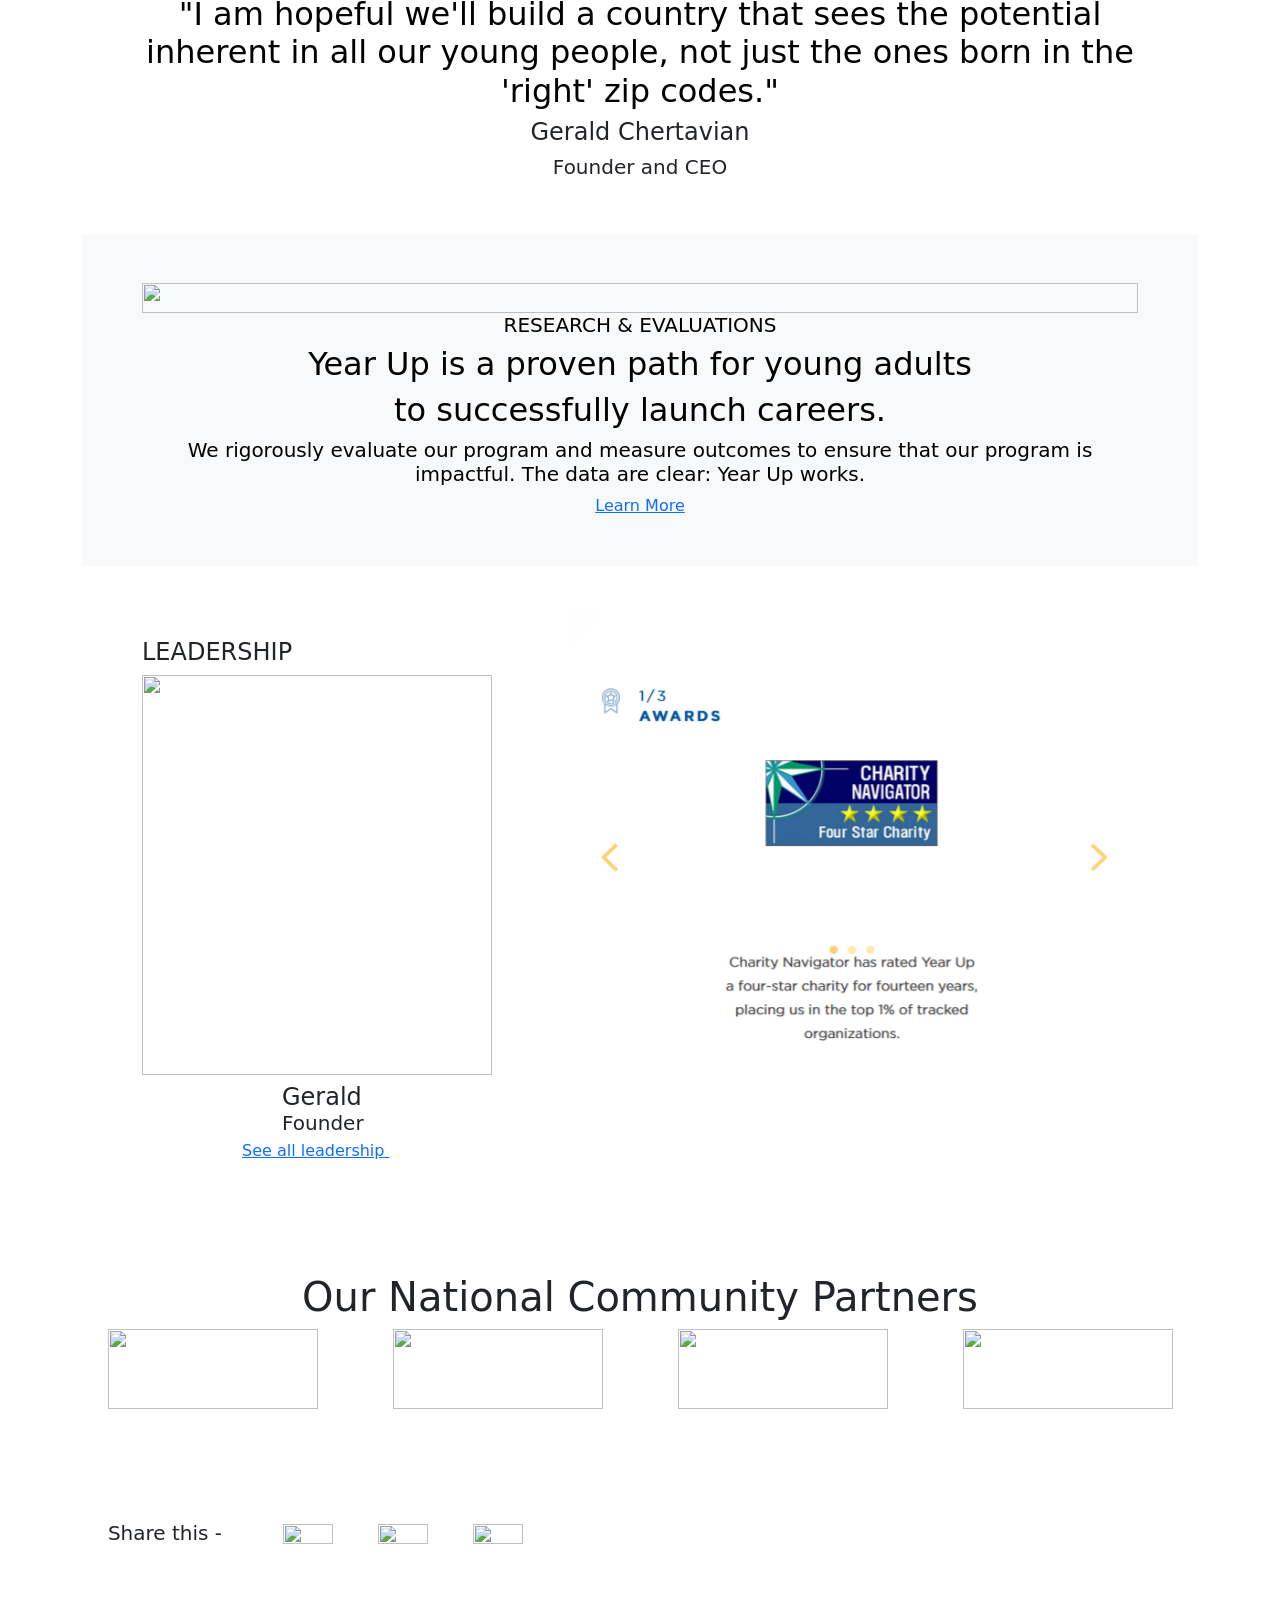
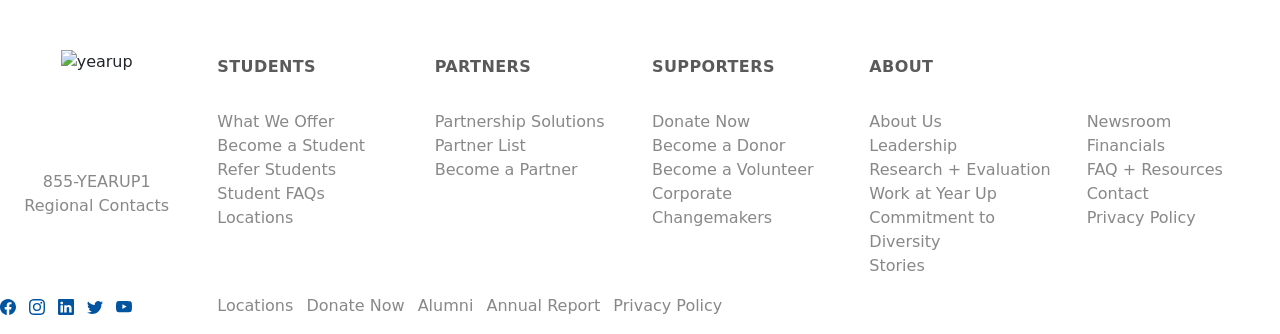
==== commit 1c8e3ec7: "Emoni's May 19th" ====
--- a/about.html
+++ b/about.html
@@ -4,12 +4,34 @@
     <meta charset="UTF-8">
     <meta http-equiv="X-UA-Compatible" content="IE=edge">
     <meta name="viewport" content="width=device-width, initial-scale=1.0">
-    <title>Document</title>
-
-    <link href="https://cdn.jsdelivr.net/npm/bootstrap@5.2.0-beta1/dist/css/bootstrap.min.css" rel="stylesheet" integrity="sha384-0evHe/X+R7YkIZDRvuzKMRqM+OrBnVFBL6DOitfPri4tjfHxaWutUpFmBp4vmVor" crossorigin="anonymous">
-    <link rel="stylesheet" href="https://cdn.jsdelivr.net/npm/bootstrap-icons@1.3.0/font/bootstrap-icons.css">    <link rel="stylesheet" href="about.css">
-</head>
-<body>
+    <title>YearUp</title>
+      <link rel="shortcut icon" href="YearUp Images/Home/icons/yu-logo-favicon.png" type="image/png">
+<body>     
+        <!--This is the header of the website-->
+        <header>   
+            <div class="container-header2">                  
+      <a href="home.html"><img src="https://www.yearup.org/themes/yearup/assets/img/yu-logo-copy.svg" alt="" class= "Nav-logo" ></a> 
+
+       <nav>
+           <ul class = "a">
+               <li><a href="students.html">Students</a></li>
+               <li><a href="corporatepartners.html">Corporate Partners</a></li>
+               <li><a href="home.html"> Supporters</a></li>
+               <li><a href="locations.html">Location</a></li>
+               <li><a href="about.html">About</a></li>
+               <li><a href="donate.html">Donate</a></li>
+               <li class="nav-item">
+                <a href="apply.html" data-id="module-5" class="button become-a-student" weight="150" height="200">Apply</a>
+                    </li>
+            </ul>
+       </nav>
+    </div>   
+          <link href="https://cdn.jsdelivr.net/npm/bootstrap@5.2.0-beta1/dist/css/bootstrap.min.css" rel="stylesheet" integrity="sha384-0evHe/X+R7YkIZDRvuzKMRqM+OrBnVFBL6DOitfPri4tjfHxaWutUpFmBp4vmVor" crossorigin="anonymous">
+          <link rel="stylesheet" href="https://cdn.jsdelivr.net/npm/bootstrap-icons@1.3.0/font/bootstrap-icons.css">    <link rel="stylesheet" href="about.css">
+         
+        </header> 
+
+
     <section id="hero">
         <div class="container">
           <div class="row">
@@ -217,18 +239,45 @@
 <section class="p-5">
     <div class="container">
     <div class="row">
-        <div class="col-6 col-md-6">
+        <div class="col-5 col-md-5">
             <img src="https://www.yearup.org/themes/yearup/assets/img/icons/profile.svg" alt="">
               <h4 class="text-right"> LEADERSHIP</h4>
-          <h6> <img src="https://www.yearup.org/sites/default/files/2019-01/gerald%402x.png"  width="450" 
-            height="500" alt=""></h6>  
+          <h6> <img src="https://www.yearup.org/sites/default/files/2019-01/gerald%402x.png"  width="350" 
+            height="400" alt=""></h6>  
             <H4 id= "ceo" > Gerald </H4>
             <H5 id= "ceo" > Founder   </H5>
-            <a id ="ceo" href="https://www.yearup.org/about/leadership"> See all leadership <img src="https://www.yearup.org/themes/yearup/assets/img/icons/right-arrow-darkblue.svg" alt=""> </a> 
+            <a id ="ceo1" href="https://www.yearup.org/about/leadership"> See all leadership <img src="https://www.yearup.org/themes/yearup/assets/img/icons/right-arrow-darkblue.svg" alt=""> </a> 
               </svg>
         </div>
 
-        <div class="col-6 ">
+            <div class="col-md-7">
+                <div id="carouselExampleIndicators" class="carousel slide" data-bs-ride="carousel">
+                  <div class="carousel-indicators">
+                    <button type="button" data-bs-target="#carouselExampleIndicators" data-bs-slide-to="0" class="active" aria-current="true" aria-label="Slide 1"></button>
+                    <button type="button" data-bs-target="#carouselExampleIndicators" data-bs-slide-to="1" aria-label="Slide 2"></button>
+                    <button type="button" data-bs-target="#carouselExampleIndicators" data-bs-slide-to="2" aria-label="Slide 3"></button>
+                  </div>
+                  <div class="carousel-inner">
+                    <div class="carousel-item active">
+                      <img src="YearUp Images\CarouselImages\realabout1.png" class="d-block w-100" alt="1">
+                    </div>
+                    <div class="carousel-item">
+                      <img src="YearUp Images\CarouselImages\realabout2.png" class="d-block w-100" alt="...">
+                    </div>
+                    <div class="carousel-item">
+                      <img src="YearUp Images\CarouselImages\realabout3.png" class="d-block w-100" alt="...">
+                    </div>
+                  </div>
+                  <button class="carousel-control-prev" type="button" data-bs-target="#carouselExampleIndicators" data-bs-slide="prev">
+                    <span class="carousel-control-prev-icon" aria-hidden="true"></span>
+                    <span class="visually-hidden">Previous</span>
+                  </button>
+                  <button class="carousel-control-next" type="button" data-bs-target="#carouselExampleIndicators" data-bs-slide="next">
+                    <span class="carousel-control-next-icon" aria-hidden="true"></span>
+                    <span class="visually-hidden">Next</span>
+                  </button>
+                </div>
+            </div>
            
         
             </div>
@@ -236,6 +285,8 @@
     </div>
 </div>
 </section>
+
+
 
 
 <section  class="p-5">
@@ -276,6 +327,240 @@
     </div>
        </h2>
     </section>
+    <footer>
+        <div class="content-container">
+          <div class="inner">
+            <div class="row">
+              <div class="col-12 col-md-3 col-lg-2 text-center text-md-left"><br>
+                <br>
+                <img src="https://www.yearup.org/themes/yearup/assets/img/yu-logo-blue.svg" alt="yearup">
+                <ul class="list-unstyled contact-info d-none d-lg-block"><br>
+                  <br>
+                  <br>
+                  <br>
+                 
+                  <li><a href="tel:1-855-9327871">855-YEARUP1</a></li>
+                  <li><a href="/locations">Regional Contacts</a></li>
+                </ul>
+                <div class="d-block d-lg-none">
+                  <ul class="list-inline social-media-icons">
+                        
+                          
+                          
+            <li class="list-inline-item">
+              <a href="https://www.facebook.com/yearup" target="_blank"><i class="icon facebook" aria-label="Facebook"></i></a>
+            </li>
+                      
+                          
+                          
+            <li class="list-inline-item">
+              <a href="https://www.instagram.com/yearup/?hl=en" target="_blank"><i class="icon instagram" aria-label="Instagram"></i></a>
+            </li>
+                      
+                          
+                          
+            <li class="list-inline-item">
+              <a href="https://www.linkedin.com/school/year-up/" target="_blank"><i class="icon linkedin" aria-label="LinkedIn"></i></a>
+            </li>
+                      
+                          
+                          
+            <li class="list-inline-item">
+              <a href="https://twitter.com/YearUp" target="_blank"><i class="icon twitter" aria-label="Twitter"></i></a>
+            </li>
+                      
+                          
+                          
+            <li class="list-inline-item">
+              <a href="https://www.youtube.com/user/YearUpInc" target="_blank"><i class="icon youtube" aria-label="Youtube"></i></a>
+            </li>
+            </ul>
+      
+      
+                </div>
+              </div>
+                          <div class="col-5 offset-1 col-md-3 offset-md-0 col-lg-2">
+                        <a href="/students" ><h3>Students</h3></a>
+                          <ul class="list-unstyled">
+                                          <li>
+                      <a href="/students" >What We Offer</a>
+                    </li>
+                                                      <li>
+                      <a href="/students/become-a-student" >Become a Student</a>
+                    </li>
+                                                      <li>
+                      <a href="/students/refer-students" >Refer Students</a>
+                    </li>
+                                                      <li>
+                      <a href="/students/student-faqs" >Student FAQs</a>
+                    </li>
+                                                      <li>
+                      <a href="/locations" >Locations</a>
+                    </li>
+                                    </ul>
+                </div>
+                  <div class="col-6 col-md-3 col-lg-2">
+                        <a href="/partners" ><h3>Partners </h3></a>
+                          <ul class="list-unstyled">
+                                          <li>
+                      <a href="/partners" >Partnership Solutions</a>
+                    </li>
+                                                      <li>
+                      <a href="/partners/all" >Partner List</a>
+                    </li>
+                                                      <li>
+                      <a href="/partners/become-a-partner" >Become a Partner </a>
+                    </li>
+                                    </ul>
+                </div>
+                  <div class="col-5 offset-1 col-md-3 offset-md-0 col-lg-2">
+                        <a href="/volunteers" ><h3>Supporters</h3></a>
+                          <ul class="list-unstyled">
+                                          <li>
+                      <a href="https://donate.yearup.org/give/253439/?location=national-us/#!/donation/checkout" >Donate Now</a>
+                    </li>
+                                                      <li>
+                      <a href="/volunteers/become-a-donor" >Become a Donor</a>
+                    </li>
+                                                      <li>
+                      <a href="/volunteers#module-4" >Become a Volunteer</a>
+                    </li>
+                                                      <li>
+                      <a href="/volunteers/corporate-changemakers" >Corporate Changemakers</a>
+                    </li>
+                                    </ul>
+                </div>
+                  <div class="col-6 col-md-3 d-lg-none">
+                        <a href="/about/contact" ><h3>Contact Us</h3></a>
+                          <ul class="list-unstyled">
+                                          <li>
+                      855-YEARUP1
+                    </li>
+                                                      <li>
+                      Regional Contacts
+                    </li>
+                     </ul>
+                </div>
+                  <div class="col-5 offset-1 col-md-3 offset-md-0 col-lg-2">
+                        <a href="/about" ><h3>About</h3></a>
+                          <ul class="list-unstyled">
+                                          <li>
+                      <a href="/about" >About Us</a>
+                    </li>
+                                                      <li>
+                      <a href="/about/leadership" >Leadership</a>
+                    </li>
+                                                      <li>
+                      <a href="/about/research" >Research + Evaluation</a>
+                    </li>
+                                                      <li>
+                      <a href="/about/work-at-year-up" >Work at Year Up</a>
+                    </li>
+                                                      <li>
+                      <a href="/about/commitment-to-diversity" >Commitment to Diversity</a>
+                    </li>
+                                                      <li>
+                      <a href="/about/stories" >Stories</a>
+                    </li>
+                                    </ul>
+                </div>
+                  <div class="col-6 col-md-3 col-lg-2">
+                        <h3>&nbsp;</h3>
+                          <ul class="list-unstyled">
+                                          <li>
+                      <a href="/about/newsroom" >Newsroom</a>
+                    </li>
+                                                      <li>
+                      <a href="/about/financials" >Financials</a>
+                    </li>
+                                                      <li>
+                      <a href="/about/resources" >FAQ + Resources</a>
+                    </li>
+                                                      <li>
+                      <a href="/about/contact" >Contact</a>
+                    </li>
+                                                      <li>
+                      <a href="/privacy-policy" >Privacy Policy</a>
+                    </li>
+                                    </ul>
+                </div>
+        
+      
+            </div>
+            <div class="row secondary-row no-gutters">
+              <div class="col-md-2">
+                <div class="d-none d-lg-block social-icons-desktop">
+                  <ul class="list-inline social-media-icons">
+                        
+                          
+                          
+            <li class="list-inline-item">
+              <a href="https://www.facebook.com/yearup" target="_blank"><svg xmlns="http://www.w3.org/2000/svg" width="16" height="16" fill="currentColor" class="bi bi-facebook" viewBox="0 0 16 16">
+                <path d="M16 8.049c0-4.446-3.582-8.05-8-8.05C3.58 0-.002 3.603-.002 8.05c0 4.017 2.926 7.347 6.75 7.951v-5.625h-2.03V8.05H6.75V6.275c0-2.017 1.195-3.131 3.022-3.131.876 0 1.791.157 1.791.157v1.98h-1.009c-.993 0-1.303.621-1.303 1.258v1.51h2.218l-.354 2.326H9.25V16c3.824-.604 6.75-3.934 6.75-7.951z"/>
+              </svg></a>
+            </li>
+                      
+                          
+                          
+            <li class="list-inline-item">
+              <a href="https://www.instagram.com/yearup/?hl=en" target="_blank"><svg xmlns="http://www.w3.org/2000/svg" width="16" height="16" fill="currentColor" class="bi bi-instagram" viewBox="0 0 16 16">
+                <path d="M8 0C5.829 0 5.556.01 4.703.048 3.85.088 3.269.222 2.76.42a3.917 3.917 0 0 0-1.417.923A3.927 3.927 0 0 0 .42 2.76C.222 3.268.087 3.85.048 4.7.01 5.555 0 5.827 0 8.001c0 2.172.01 2.444.048 3.297.04.852.174 1.433.372 1.942.205.526.478.972.923 1.417.444.445.89.719 1.416.923.51.198 1.09.333 1.942.372C5.555 15.99 5.827 16 8 16s2.444-.01 3.298-.048c.851-.04 1.434-.174 1.943-.372a3.916 3.916 0 0 0 1.416-.923c.445-.445.718-.891.923-1.417.197-.509.332-1.09.372-1.942C15.99 10.445 16 10.173 16 8s-.01-2.445-.048-3.299c-.04-.851-.175-1.433-.372-1.941a3.926 3.926 0 0 0-.923-1.417A3.911 3.911 0 0 0 13.24.42c-.51-.198-1.092-.333-1.943-.372C10.443.01 10.172 0 7.998 0h.003zm-.717 1.442h.718c2.136 0 2.389.007 3.232.046.78.035 1.204.166 1.486.275.373.145.64.319.92.599.28.28.453.546.598.92.11.281.24.705.275 1.485.039.843.047 1.096.047 3.231s-.008 2.389-.047 3.232c-.035.78-.166 1.203-.275 1.485a2.47 2.47 0 0 1-.599.919c-.28.28-.546.453-.92.598-.28.11-.704.24-1.485.276-.843.038-1.096.047-3.232.047s-2.39-.009-3.233-.047c-.78-.036-1.203-.166-1.485-.276a2.478 2.478 0 0 1-.92-.598 2.48 2.48 0 0 1-.6-.92c-.109-.281-.24-.705-.275-1.485-.038-.843-.046-1.096-.046-3.233 0-2.136.008-2.388.046-3.231.036-.78.166-1.204.276-1.486.145-.373.319-.64.599-.92.28-.28.546-.453.92-.598.282-.11.705-.24 1.485-.276.738-.034 1.024-.044 2.515-.045v.002zm4.988 1.328a.96.96 0 1 0 0 1.92.96.96 0 0 0 0-1.92zm-4.27 1.122a4.109 4.109 0 1 0 0 8.217 4.109 4.109 0 0 0 0-8.217zm0 1.441a2.667 2.667 0 1 1 0 5.334 2.667 2.667 0 0 1 0-5.334z"/>
+              </svg></a>
+            </li>
+                      
+                          
+                          
+            <li class="list-inline-item">
+              <a href="https://www.linkedin.com/school/year-up/" target="_blank"><svg xmlns="http://www.w3.org/2000/svg" width="16" height="16" fill="currentColor" class="bi bi-linkedin" viewBox="0 0 16 16">
+                <path d="M0 1.146C0 .513.526 0 1.175 0h13.65C15.474 0 16 .513 16 1.146v13.708c0 .633-.526 1.146-1.175 1.146H1.175C.526 16 0 15.487 0 14.854V1.146zm4.943 12.248V6.169H2.542v7.225h2.401zm-1.2-8.212c.837 0 1.358-.554 1.358-1.248-.015-.709-.52-1.248-1.342-1.248-.822 0-1.359.54-1.359 1.248 0 .694.521 1.248 1.327 1.248h.016zm4.908 8.212V9.359c0-.216.016-.432.08-.586.173-.431.568-.878 1.232-.878.869 0 1.216.662 1.216 1.634v3.865h2.401V9.25c0-2.22-1.184-3.252-2.764-3.252-1.274 0-1.845.7-2.165 1.193v.025h-.016a5.54 5.54 0 0 1 .016-.025V6.169h-2.4c.03.678 0 7.225 0 7.225h2.4z"/>
+              </svg></a>
+            </li>
+                      
+                          
+                          
+            <li class="list-inline-item">
+              <a href="https://twitter.com/YearUp" target="_blank"><svg xmlns="http://www.w3.org/2000/svg" width="16" height="16" fill="currentColor" class="bi bi-twitter" viewBox="0 0 16 16">
+                <path d="M5.026 15c6.038 0 9.341-5.003 9.341-9.334 0-.14 0-.282-.006-.422A6.685 6.685 0 0 0 16 3.542a6.658 6.658 0 0 1-1.889.518 3.301 3.301 0 0 0 1.447-1.817 6.533 6.533 0 0 1-2.087.793A3.286 3.286 0 0 0 7.875 6.03a9.325 9.325 0 0 1-6.767-3.429 3.289 3.289 0 0 0 1.018 4.382A3.323 3.323 0 0 1 .64 6.575v.045a3.288 3.288 0 0 0 2.632 3.218 3.203 3.203 0 0 1-.865.115 3.23 3.23 0 0 1-.614-.057 3.283 3.283 0 0 0 3.067 2.277A6.588 6.588 0 0 1 .78 13.58a6.32 6.32 0 0 1-.78-.045A9.344 9.344 0 0 0 5.026 15z"/>
+              </svg></a>
+            </li>
+                      
+                          
+                          
+            <li class="list-inline-item">
+              <a href="https://www.youtube.com/user/YearUpInc" target="_blank"><svg xmlns="http://www.w3.org/2000/svg" width="16" height="16" fill="currentColor" class="bi bi-youtube" viewBox="0 0 16 16">
+                <path d="M8.051 1.999h.089c.822.003 4.987.033 6.11.335a2.01 2.01 0 0 1 1.415 1.42c.101.38.172.883.22 1.402l.01.104.022.26.008.104c.065.914.073 1.77.074 1.957v.075c-.001.194-.01 1.108-.082 2.06l-.008.105-.009.104c-.05.572-.124 1.14-.235 1.558a2.007 2.007 0 0 1-1.415 1.42c-1.16.312-5.569.334-6.18.335h-.142c-.309 0-1.587-.006-2.927-.052l-.17-.006-.087-.004-.171-.007-.171-.007c-1.11-.049-2.167-.128-2.654-.26a2.007 2.007 0 0 1-1.415-1.419c-.111-.417-.185-.986-.235-1.558L.09 9.82l-.008-.104A31.4 31.4 0 0 1 0 7.68v-.123c.002-.215.01-.958.064-1.778l.007-.103.003-.052.008-.104.022-.26.01-.104c.048-.519.119-1.023.22-1.402a2.007 2.007 0 0 1 1.415-1.42c.487-.13 1.544-.21 2.654-.26l.17-.007.172-.006.086-.003.171-.007A99.788 99.788 0 0 1 7.858 2h.193zM6.4 5.209v4.818l4.157-2.408L6.4 5.209z"/>
+              </svg></a>
+            </li>
+            </ul>
+      
+      
+                </div>
+              </div>
+              <div class="col-md-10">
+                <ul class="list-inline secondary-links d-none d-lg-block">
+                  <li class="list-inline-item">
+              <a href="/locations" >Locations</a> 
+            </li>
+                <li class="list-inline-item">
+              <a href="https://donate.yearup.org/give/253439/?location=national-us/#!/donation/checkout" >Donate Now</a> 
+            </li> 
+                <li class="list-inline-item">
+              <a href="http://yearupalumni.org/" target="_blank">Alumni</a>
+            </li>
+                <li class="list-inline-item">
+              <a href="https://www.yearupannualreport.com/" >Annual Report</a>
+            </li>
+                <li class="list-inline-item">
+              <a href="/privacy-policy" >Privacy Policy</a>
+            </li>
+            </ul>
+      
+      
+              </div>
+            </div>
+          </div>
+        </div>
+      </footer>
 
     <script src="https://cdn.jsdelivr.net/npm/bootstrap@5.2.0-beta1/dist/js/bootstrap.bundle.min.js" integrity="sha384-pprn3073KE6tl6bjs2QrFaJGz5/SUsLqktiwsUTF55Jfv3qYSDhgCecCxMW52nD2" crossorigin="anonymous"></script> 
 </body>
--- a/about.css
+++ b/about.css
@@ -1,17 +1,3 @@
-/* 
-    h1 {
-       
-  
-        font-size: 40px;
-        font-family: Arial, 
-            Helvetica, sans-serif;
-        background: linear-gradient( #ffffff, #677200fa,
-           );
-        -webkit-text-fill-color: transparent;
-       
-
-      
-    } */
 
     #hero {
         width: 100%;
@@ -50,11 +36,21 @@
     height: 10px;
 }
 
+#ceo1{
+text-align: center;
+padding-left: 100px;
+/* position: absolute; */
+text-indent: 140px;
+left: 100px;
+}
 #ceo{
     text-align: center;
-
-text-indent: 200px;}
-
+    /* position: absolute; */
+    text-indent: 140px;
+    left: 100px;
+    padding-bottom: 20px;
+    }
+    
 
 
 #green{
@@ -73,11 +69,123 @@
 #national{
     text-align: center;
 }
-
+.col-6 col-md-3{
+    background-color: antiquewhite;
+}
 
 .container-bacon{
     /* width: 300px; */
   
     text-align: left ;
     
-}+}
+
+
+
+
+
+.container-header{
+
+background-color:transparent #0054a0; 
+   width:80%;
+    margin: 0 auto;
+}
+
+
+.Nav-logo{
+    padding-top: 20px;
+    padding-bottom: 20px;
+    float: left;
+}
+
+header::after{
+    content: "";
+    display: table;
+    clear: both
+}
+
+nav{
+    float: right; 
+ 
+}
+header{
+    background-color:#0054a0;
+    word-spacing: normal;
+}
+
+nav ul{
+margin: 0;
+padding: 0;
+list-style: none;
+
+}
+
+nav li{
+  
+    display: inline-block;
+    margin-left: 20px; 
+    padding: 20px;
+    padding-bottom: 20px;
+
+}
+
+nav ul > li > a{
+    color: white; 
+    text-decoration: none;
+    text-transform: uppercase;
+    font-size: 14px;
+
+    position: relative;
+
+}
+
+nav a:hover{
+color: #de9c19;
+}
+
+
+.button {
+    
+    text-transform: uppercase;
+    
+    color: #fff;
+    background: #de9c19;
+    border-radius: 5px;
+    border: 1.5px solid transparent;
+    padding: 10px;
+ 
+    
+}
+
+
+
+
+footer a {
+    color: #888;
+    text-decoration: none;
+    position: relative;
+     font-family: 10px Georgia, 'Times New Roman', Times, serif;
+
+}
+
+
+
+footer h3 {
+    font-weight: 700;
+    font-size: 1rem;
+    line-height: 2.2;
+    letter-spacing: 0.4px;
+    color: #5a5a5a;
+    text-transform: uppercase;
+    margin-bottom: 1.6rem;
+    margin-top: 3rem;
+}
+
+footer path{
+    color: #0054a0;
+}
+
+
+
+
+
